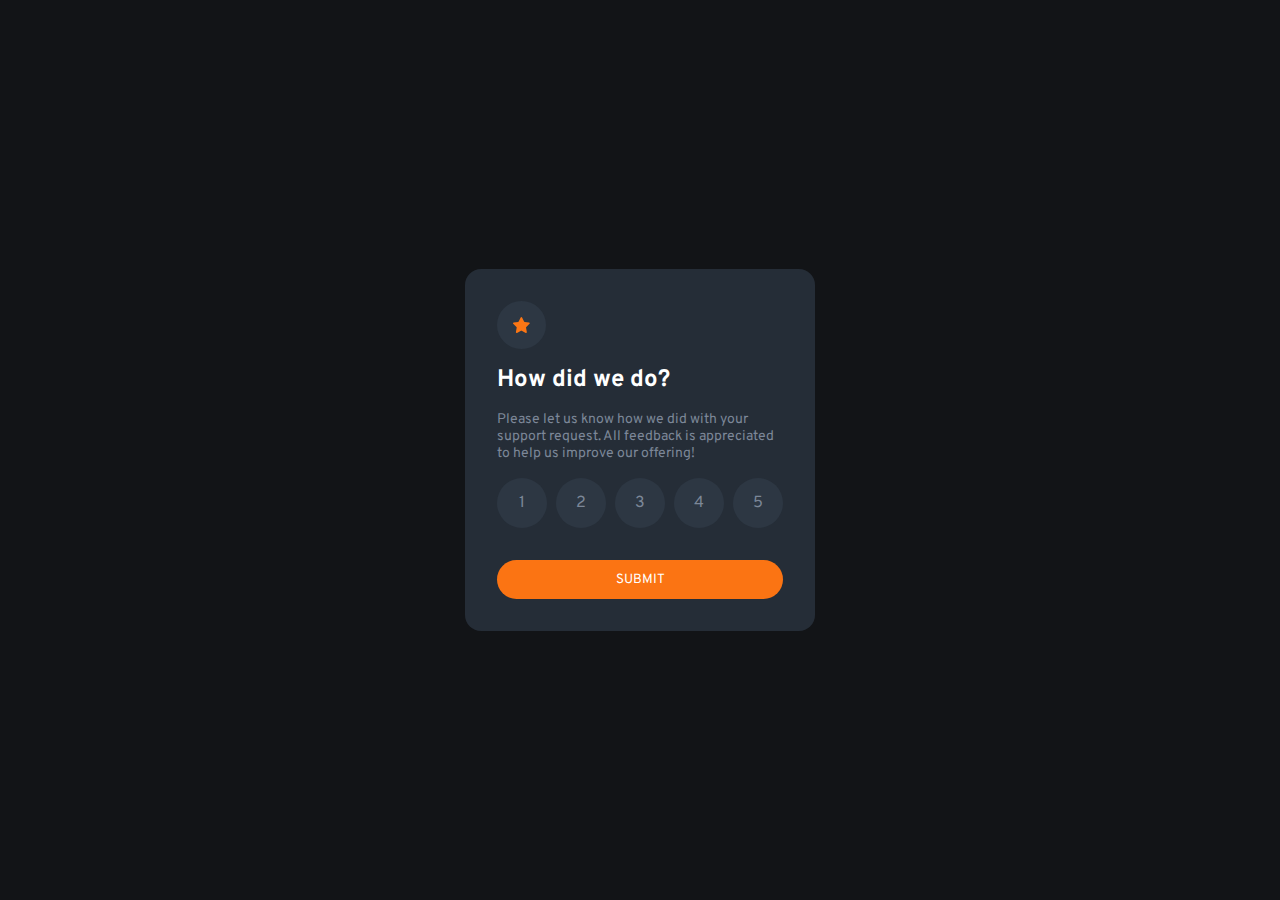
==== index.html @ c9adde93 "commit" ====
<!DOCTYPE html>
<html lang="en">
  <head>
    <meta charset="UTF-8" />
    <meta name="viewport" content="width=device-width, initial-scale=1.0" />
    <!-- displays site properly based on user's device -->
    <link
      rel="icon"
      type="image/png"
      sizes="32x32"
      href="./images/favicon-32x32.png"
    />
    <link rel="stylesheet" href="style.css" />
    <title>Frontend Mentor | Interactive rating component</title>
  </head>
  <body>
    <div class="card">
      <div class="container">
        <div class="rating_section">
          <div class="star_icon">
            <img src="./images/icon-star.svg" alt="star" />
          </div>
          <h2 class="title">How did we do?</h2>
          <p class="description">
            Please let us know how we did with your support request. All
            feedback is appreciated to help us improve our offering!
          </p>
          <div class="ratings">
            <span>1</span>
            <span>2</span>
            <span>3</span>
            <span>4</span>
            <span>5</span>
          </div>
          <button class="submit_btn">Submit</button>
        </div>
        <div class="thank_section hidden">
          <img src="./images/illustration-thank-you.svg" alt="thank you" />
          <div class="chip">
            <p>You selected <span id="rate"></span> out of 5</p>
          </div>
          <h2 class="title">Thank you!</h2>
          <p class="description">
            We appreciate you taking the time to give a rating. If you ever need
            more support, don’t hesitate to get in touch!
          </p>
        </div>
      </div>
    </div>
    <script src="index.js"></script>
  </body>
</html>
---- style.css ----
@import url("https://fonts.googleapis.com/css2?family=Overpass:wght@400;700&display=swap");
:root {
  --Orange: hsl(25, 97%, 53%);
  --White: hsl(0, 0%, 100%);
  --Light-Grey: hsl(217, 12%, 63%);
  --Medium-Grey: hsl(216, 12%, 54%);
  --Dark-Blue: hsl(213, 19%, 18%);
  --Very-Dark-Blue: hsl(216, 12%, 8%);
  --secondary: hsl(213deg, 20%, 22%);
}
* {
  padding: 0;
  margin: 0;
  box-sizing: border-box;
  font-family: "Overpass", sans-serif;
}
.hidden {
  display: none;
}
body {
  min-height: 100vh;
  display: flex;
  align-items: center;
  justify-content: center;
  background-color: var(--Very-Dark-Blue);
}
.card {
  background-color: var(--Dark-Blue);
  border-radius: 1rem;
  width: 350px;
}
.container {
  padding: 2rem;
}
.star_icon {
  background-color: var(--secondary);
  width: fit-content;
  padding: 1rem;
  display: flex;
  align-items: center;
  justify-content: center;
  border-radius: 50%;
  margin-bottom: 1rem;
}
.title {
  color: var(--White);
  margin-bottom: 1rem;
}
.description {
  font-size: 14px;
  color: var(--Medium-Grey);
  margin-bottom: 1rem;
}
.ratings {
  display: flex;
  align-items: center;
  justify-content: space-between;
  margin-bottom: 1rem;
}
.ratings span {
  width: 50px;
  height: 50px;
  display: flex;
  align-items: center;
  justify-content: center;
  background-color: var(--secondary);
  border-radius: 50%;
  color: var(--Medium-Grey);
  margin-bottom: 1rem;
  cursor: pointer;
}
.ratings span:hover {
  background-color: var(--Light-Grey);
  color: var(--White);
}
.submit_btn {
  width: 100%;
  color: var(--White);
  border: none;
  border-radius: 2rem;
  background-color: var(--Orange);
  padding: 0.7rem;
  text-transform: uppercase;
  cursor: pointer;
}
.submit_btn:hover {
  background-color: var(--White);
  color: var(--Orange);
}
.thank_section {
  text-align: center;
}
.chip {
  background-color: var(--secondary);
  width: fit-content;
  margin: 1rem auto;
  color: var(--Orange);
  font-size: 14px;
  padding: 0.7rem;
  border-radius: 2rem;
}
.checked {
  background-color: var(--Orange) !important;
  color: var(--White) !important;
}
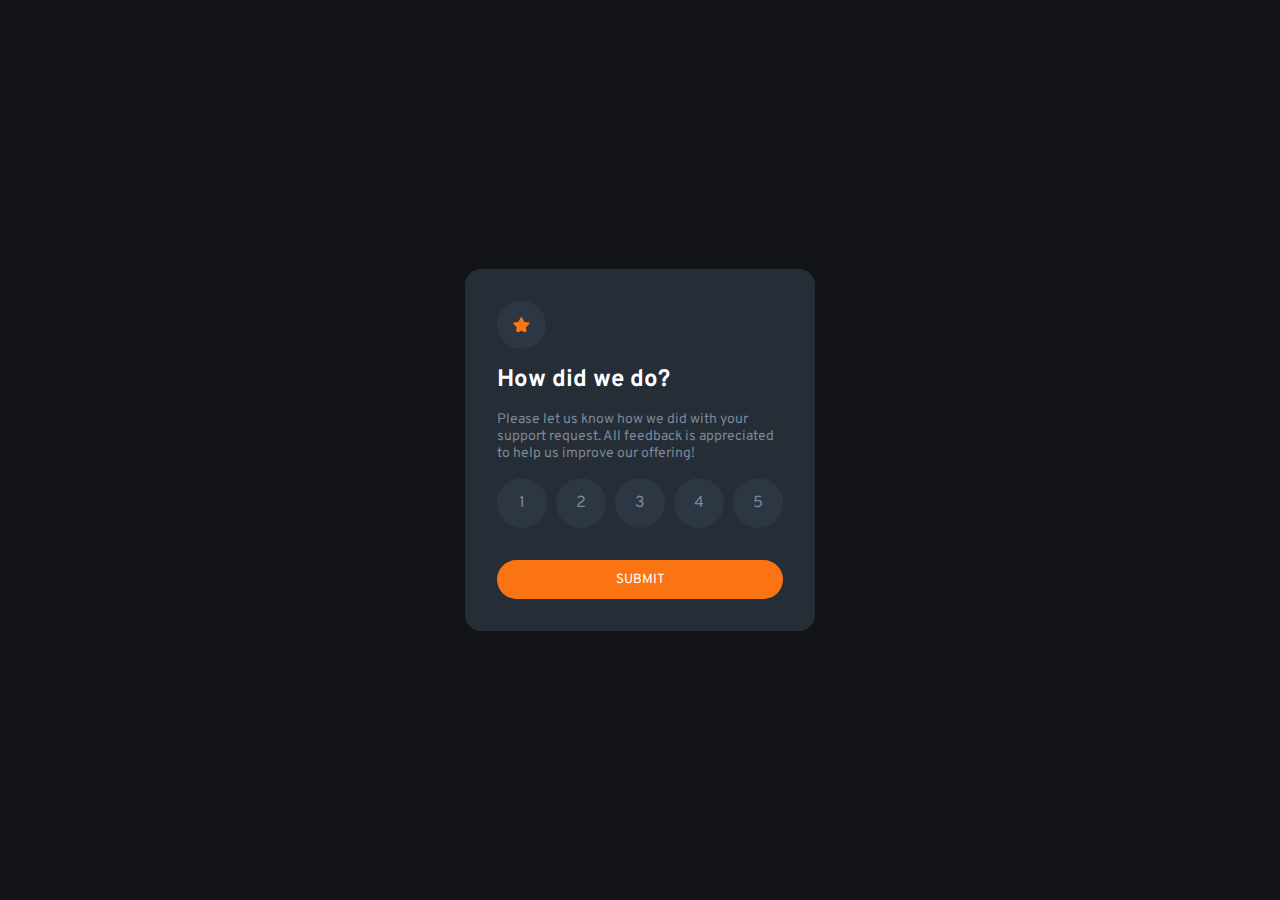
==== commit ea452b9b: "2nd" ====
--- a/index.html
+++ b/index.html
@@ -3,7 +3,7 @@
   <head>
     <meta charset="UTF-8" />
     <meta name="viewport" content="width=device-width, initial-scale=1.0" />
-    <!-- displays site properly based on user's device -->
+    
     <link
       rel="icon"
       type="image/png"
@@ -17,9 +17,9 @@
     <div class="card">
       <div class="container">
         <div class="rating_section">
-          <div class="star_icon">
+          
             <img src="./images/icon-star.svg" alt="star" />
-          </div>
+         
           <h2 class="title">How did we do?</h2>
           <p class="description">
             Please let us know how we did with your support request. All
--- a/style.css
+++ b/style.css
@@ -32,7 +32,7 @@
 .container {
   padding: 2rem;
 }
-.star_icon {
+img {
   background-color: var(--secondary);
   width: fit-content;
   padding: 1rem;
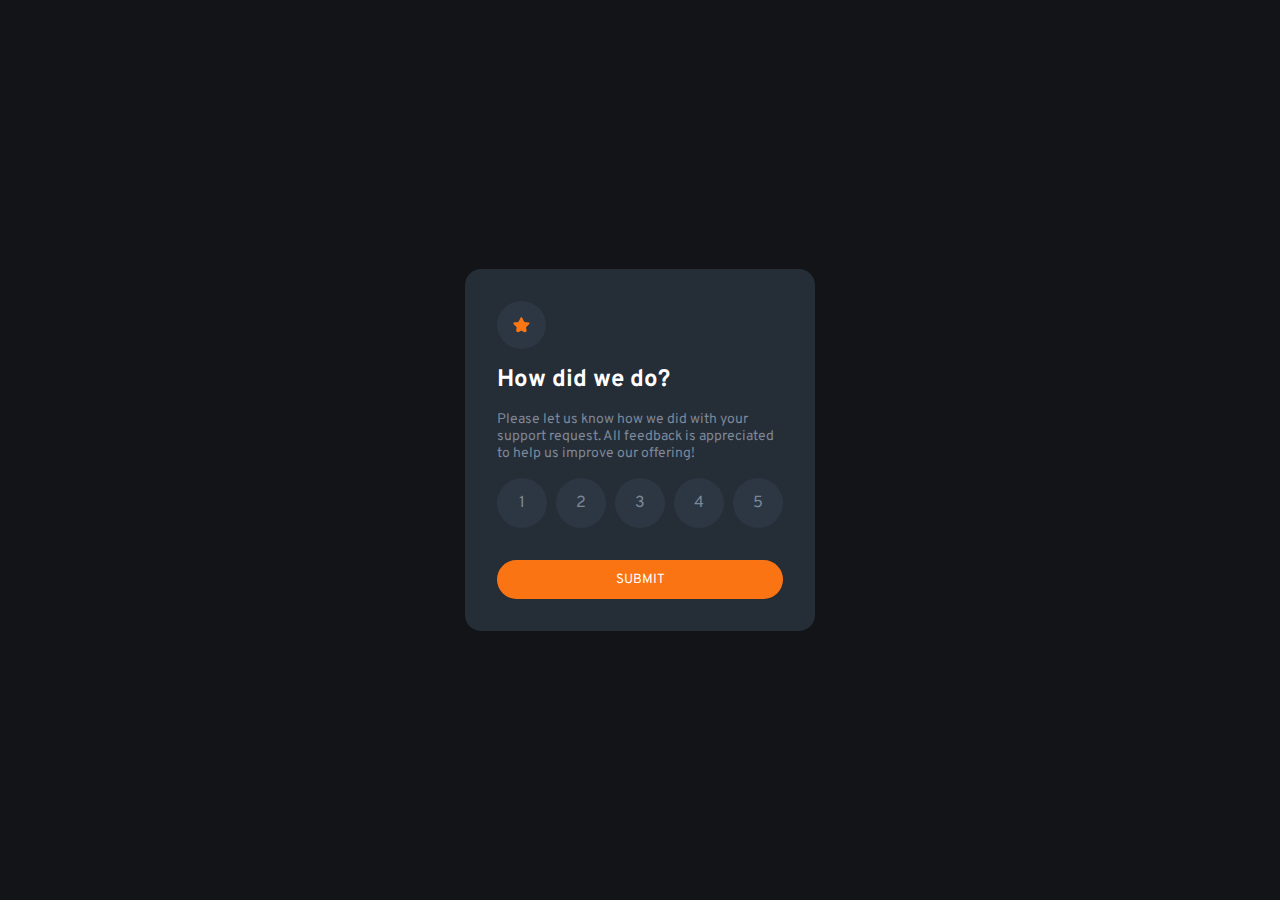
==== commit e87d588c: "final" ====
--- a/index.html
+++ b/index.html
@@ -14,7 +14,7 @@
     <title>Frontend Mentor | Interactive rating component</title>
   </head>
   <body>
-    <div class="card">
+    <div class="wrapper">
       <div class="container">
         <div class="rating_section">
           
@@ -36,7 +36,7 @@
         </div>
         <div class="thank_section hidden">
           <img src="./images/illustration-thank-you.svg" alt="thank you" />
-          <div class="chip">
+          <div class="result">
             <p>You selected <span id="rate"></span> out of 5</p>
           </div>
           <h2 class="title">Thank you!</h2>
--- a/style.css
+++ b/style.css
@@ -24,7 +24,7 @@
   justify-content: center;
   background-color: var(--Very-Dark-Blue);
 }
-.card {
+.wrapper {
   background-color: var(--Dark-Blue);
   border-radius: 1rem;
   width: 350px;
@@ -90,7 +90,7 @@
 .thank_section {
   text-align: center;
 }
-.chip {
+.result {
   background-color: var(--secondary);
   width: fit-content;
   margin: 1rem auto;
